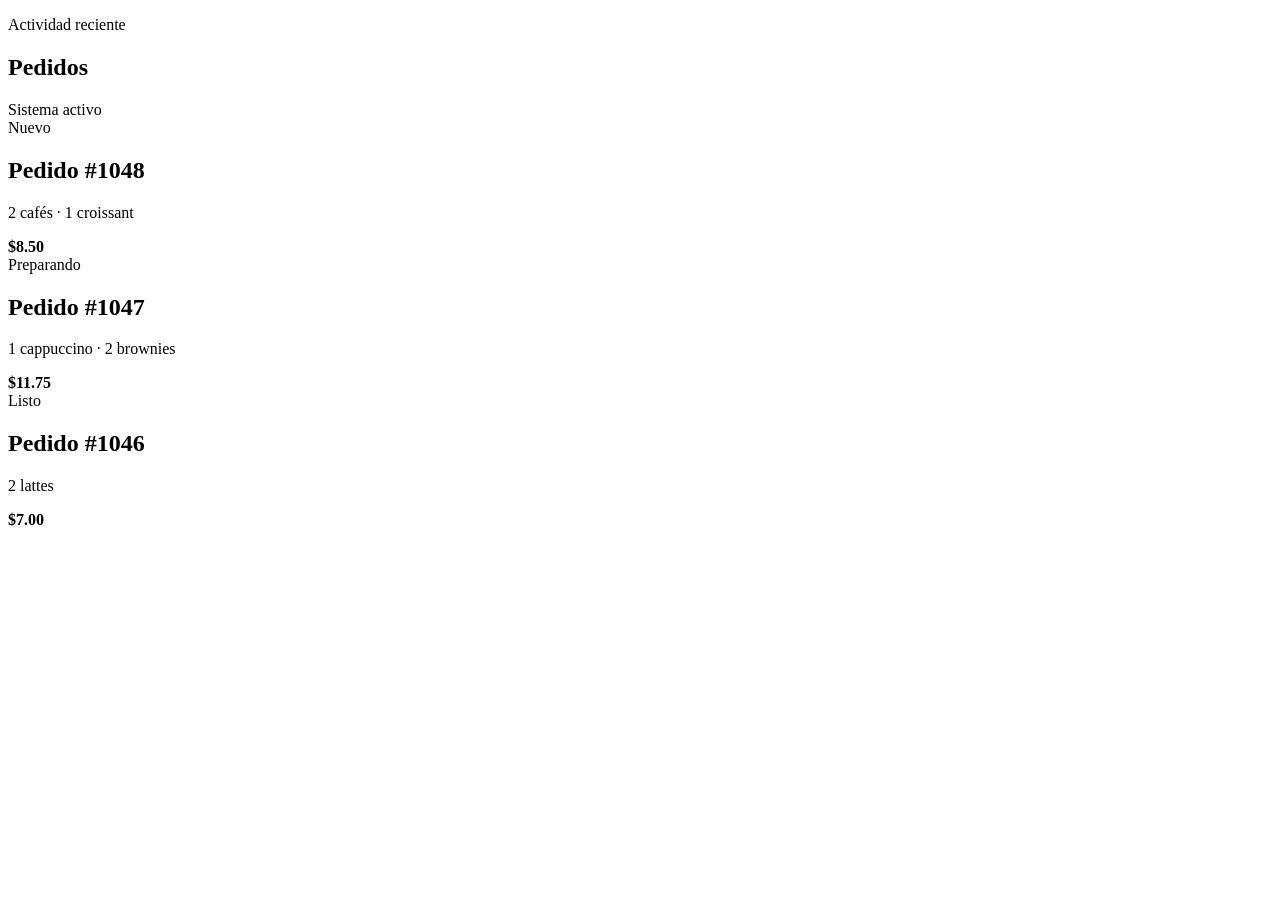
==== PRACTICA-3/index.html @ d5c300af "new" ====
<!DOCTYPE html>
<html lang="en">
<head>
    <meta charset="UTF-8">
    <meta name="viewport" content="width=device-width, initial-scale=1.0">
    <link rel="stylesheet" href="styles.css">
    <title>Practica 2 - Variables, Animaciones y Keyframes</title>
</head>
<body>
    <section class="pedidos">
  <header class="pedidos__header">
    <div>
      <p class="eyebrow">Actividad reciente</p>
      <h1>Pedidos</h1>
    </div>

    <span class="estado-sistema">
      <span class="estado-sistema__punto"></span>
      Sistema activo
    </span>
  </header>

  <div class="pedidos__grid">

    <article class="pedido" data-estado="nuevo">
      <span class="pedido__estado">Nuevo</span>
      <h2>Pedido #1048</h2>
      <p>2 cafés · 1 croissant</p>
      <strong>$8.50</strong>
    </article>

    <article class="pedido" data-estado="proceso">
      <span class="pedido__estado">Preparando</span>
      <h2>Pedido #1047</h2>
      <p>1 cappuccino · 2 brownies</p>
      <strong>$11.75</strong>
    </article>

    <article class="pedido" data-estado="listo">
      <span class="pedido__estado">Listo</span>
      <h2>Pedido #1046</h2>
      <p>2 lattes</p>
      <strong>$7.00</strong>
    </article>

  </div>
</section>
</body>
</html>
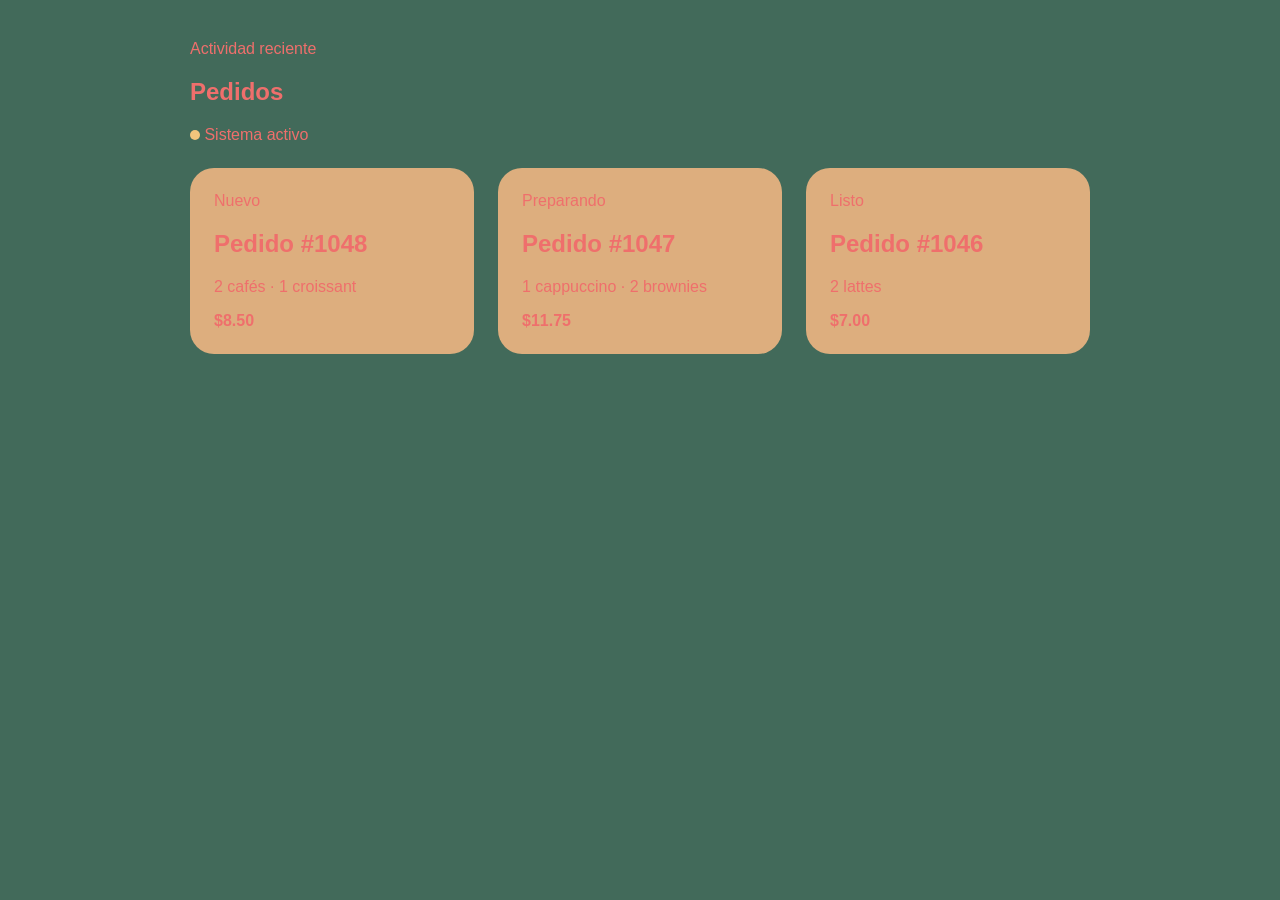
==== commit c753d87a: "new" ====
--- a/PRACTICA-3/index.html
+++ b/PRACTICA-3/index.html
@@ -3,7 +3,7 @@
 <head>
     <meta charset="UTF-8">
     <meta name="viewport" content="width=device-width, initial-scale=1.0">
-    <link rel="stylesheet" href="styles.css">
+    <link rel="stylesheet" href="style.css">
     <title>Practica 2 - Variables, Animaciones y Keyframes</title>
 </head>
 <body>
--- a/PRACTICA-3/style.css
+++ b/PRACTICA-3/style.css
@@ -0,0 +1,151 @@
+:root{
+    --color-fondo: #426A5A;
+    --color-superficie: #DDAE7E;
+    --color-texto: #EF6F6C;
+    --color-acento: #917C78;
+    --color-secundario: #7FB685;
+    --color-exito: #F2C57C;
+
+    --espaciado: 1.5rem;
+    --radio: 12px; 
+
+    --duracion-entrada: 0.45s;
+    --duracion-pulso: 1.4s;
+    --timing: ease;
+}
+
+body{
+    margin: 0;
+    background-color: var(--color-fondo);
+    color: var(--color-texto);
+    font-family: Arial, sans-serif;
+}
+
+.pedidos{
+    max-width: 900px;
+    margin: auto;
+    padding: var(--espaciado);
+}
+
+.pedidos_header{
+    display: flex;
+    justify-content: space-between;
+    align-items: center;
+    gap: var(--espaciado);
+}
+
+.pedidos__grid{
+    display: grid;
+    grid-template-columns: repeat(auto-fit, minmax(220px, 1fr));
+    gap: var(--espaciado);
+    margin-top: var(--espaciado);
+}
+
+
+
+.pedido {
+    --color-estado: var(var(--color-acento));
+    background-color: var(--color-superficie);
+    border-radius: var(--espaciado);
+    padding: var(--espaciado);
+    animation: 
+    entrada-pedido
+    var(--duracion-entrada)
+    var(--timing)
+    both;
+}
+
+
+.pedido:nth-child(1){
+    animation-delay: 0s;
+}
+
+.pedido:nth-child(2){
+    animation-delay: 0.24s
+}
+
+.pedido:nth-child(3){
+    animation-delay: 0.48s;
+}
+
+.pedido[data-estado="nuevo"] .pedido__estado {
+    animation:
+    pulso
+    var(--duracion-pulso)
+    ease-in-out
+    infinite;
+}
+
+.pedido[data-estado="nuevo"] {
+    --color-estado: var(--color-texto);
+}
+
+.pedido[data-estado="proceso"] {
+    --color-estado: var(--color-exito);
+}
+
+.pedido {
+    --color-estado: var(--color-acento);
+}
+
+
+
+.pedido[data-estado="listo"] {
+    --color-estado: var(--color-secundario);
+}
+
+.pedido__estado{
+    display: inline-block;
+}
+
+
+
+.estado-sistema__punto{
+    display: inline-block;
+    width: 10px;
+    height: 10px;
+    background-color: var(--color-exito);
+    border-radius: 50%;
+    animation:
+    estado-activo
+    var(--duracion-pulso)
+    ease-in-out
+    infinite;
+}
+
+
+@keyframes entrada-pedido{
+    from{
+        opacity: 0;
+        transform: translateY(20px);
+    }
+    to {
+        opacity: 1;
+        transform: translateY(0);
+    }
+}
+
+@keyframes pulso{
+    0%{
+        transform: scale(1);
+    }
+    50%{
+        transform: scale(1.08);
+        opacity: 0.75;
+    }
+    100%{
+        transform: scale(1);
+        opacity: 1;
+    }
+}
+
+@keyframes estado-activo{
+    0%,
+    100%{
+        transform: scale(1);
+        opacity: 1;
+    }
+    50%{
+        transform: scale(1.35);
+    }
+}
